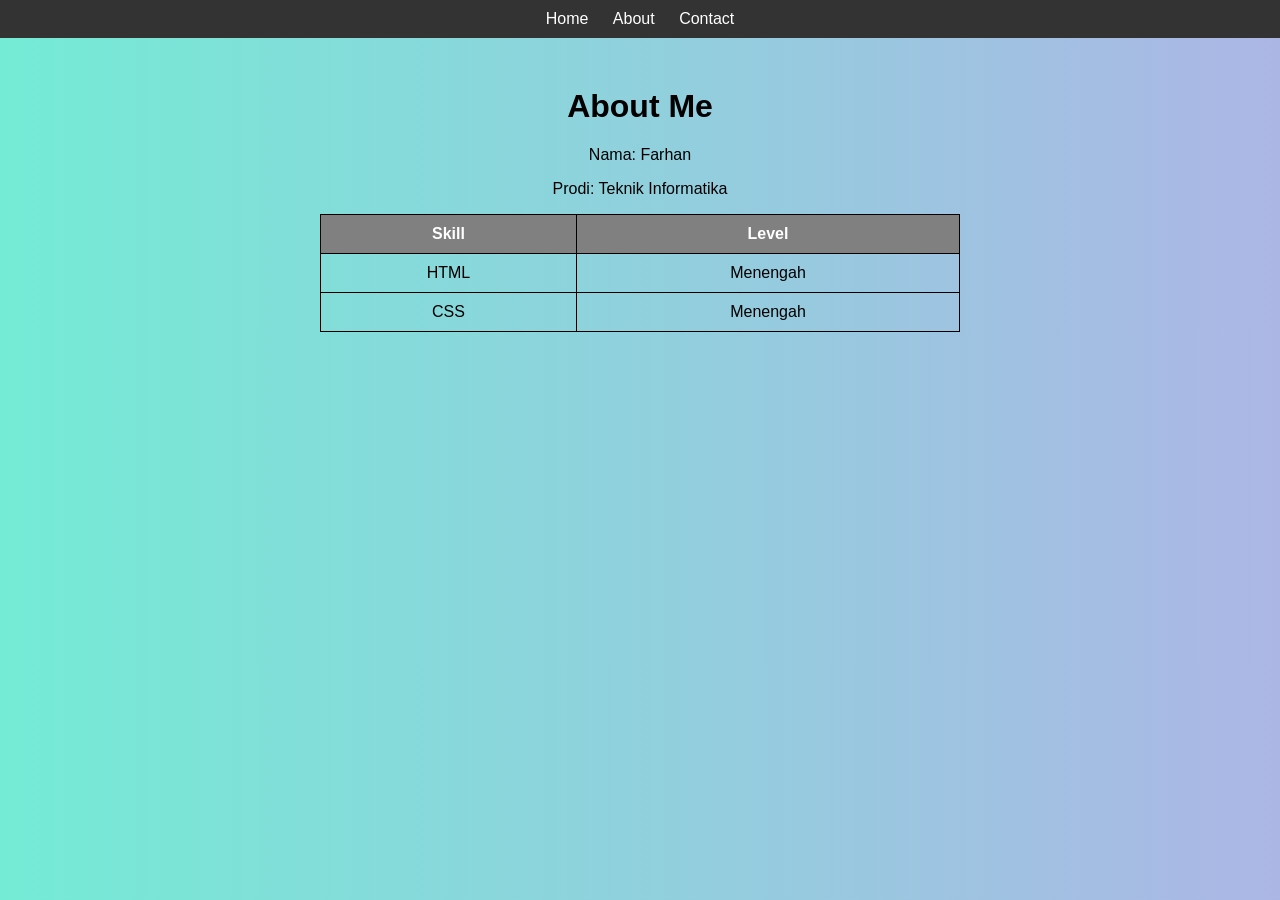
==== about.html @ d4673754 "first commit" ====
<!DOCTYPE html>
<html>
<head>
    <title>About</title>
    <link rel="stylesheet" href="style.css">
</head>
<body>

<nav>
    <a href="index.html">Home</a>
    <a href="about.html">About</a>
    <a href="contact.html">Contact</a>
</nav>

<div class="container">
    <h1>About Me</h1>
    <p>Nama: Farhan</p>
    <p>Prodi: Teknik Informatika</p>

    <table>
        <tr>
            <th>Skill</th>
            <th>Level</th>
        </tr>
        <tr>
            <td>HTML</td>
            <td>Menengah</td>
        </tr>
        <tr>
            <td>CSS</td>
            <td>Menengah</td>
        </tr>
    </table>
</div>

</body>
</html>
---- style.css ----
body {
    font-family: Arial;
    background: linear-gradient(to right, #74ebd5, #ACB6E5);
    margin: 0;
}

/* Navbar */
nav {
    background: #333;
    padding: 10px;
    text-align: center;
}

nav a {
    color: white;
    margin: 10px;
    text-decoration: none;
    transition: 0.3s;
}

nav a:hover {
    color: yellow;
}

/* Container */
.container {
    text-align: center;
    margin-top: 50px;
}

/* Button animation */
.btn {
    padding: 10px 20px;
    border: none;
    background: blue;
    color: white;
    cursor: pointer;
    transition: 0.3s;
}

.btn:hover {
    background: red;
    transform: scale(1.1);
}

/* Table */
table {
    margin: auto;
    border-collapse: collapse;
    width: 50%;
}

th, td {
    border: 1px solid black;
    padding: 10px;
}

th {
    background: gray;
    color: white;
}
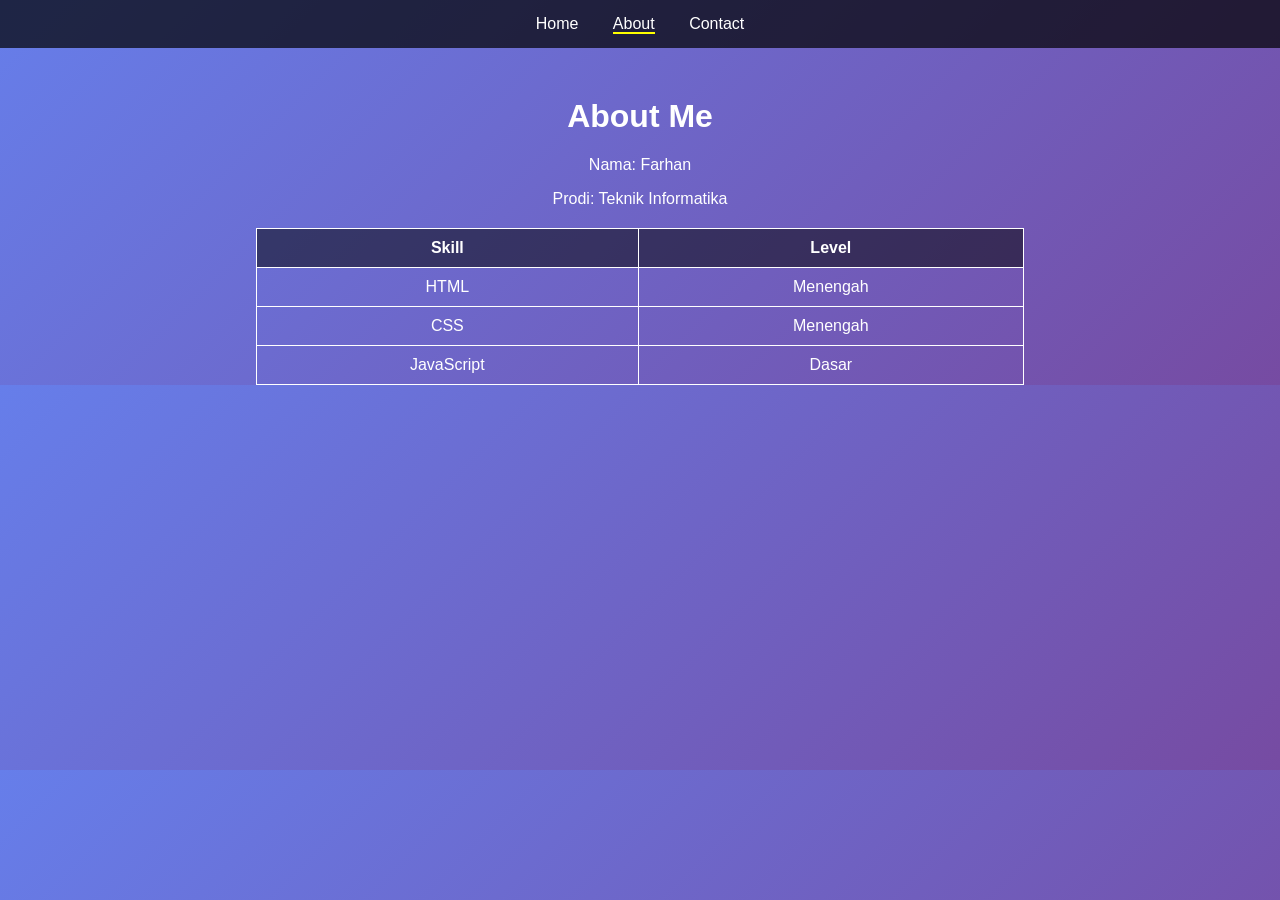
==== commit 19145d2d: "update halaman + animasi" ====
--- a/about.html
+++ b/about.html
@@ -8,11 +8,11 @@
 
 <nav>
     <a href="index.html">Home</a>
-    <a href="about.html">About</a>
+    <a href="about.html" class="active">About</a>
     <a href="contact.html">Contact</a>
 </nav>
 
-<div class="container">
+<div class="container fade-in">
     <h1>About Me</h1>
     <p>Nama: Farhan</p>
     <p>Prodi: Teknik Informatika</p>
@@ -30,6 +30,10 @@
             <td>CSS</td>
             <td>Menengah</td>
         </tr>
+        <tr>
+            <td>JavaScript</td>
+            <td>Dasar</td>
+        </tr>
     </table>
 </div>
 
--- a/style.css
+++ b/style.css
@@ -1,19 +1,21 @@
+/* FONT + GLOBAL */
 body {
-    font-family: Arial;
-    background: linear-gradient(to right, #74ebd5, #ACB6E5);
+    font-family: 'Poppins', sans-serif;
     margin: 0;
+    background: linear-gradient(135deg, #667eea, #764ba2);
+    color: white;
 }
 
-/* Navbar */
+/* NAVBAR */
 nav {
-    background: #333;
-    padding: 10px;
+    background: rgba(0,0,0,0.7);
+    padding: 15px;
     text-align: center;
 }
 
 nav a {
     color: white;
-    margin: 10px;
+    margin: 15px;
     text-decoration: none;
     transition: 0.3s;
 }
@@ -22,40 +24,86 @@
     color: yellow;
 }
 
-/* Container */
+.active {
+    border-bottom: 2px solid yellow;
+}
+
+/* HERO */
+.hero {
+    text-align: center;
+    margin-top: 100px;
+}
+
+/* CONTAINER */
 .container {
     text-align: center;
     margin-top: 50px;
 }
 
-/* Button animation */
+/* BUTTON */
 .btn {
-    padding: 10px 20px;
+    padding: 10px 25px;
+    background: #ff6b6b;
     border: none;
-    background: blue;
     color: white;
     cursor: pointer;
     transition: 0.3s;
 }
 
 .btn:hover {
-    background: red;
-    transform: scale(1.1);
+    transform: scale(1.2);
+    background: #ff3b3b;
 }
 
-/* Table */
+/* TABLE */
 table {
     margin: auto;
     border-collapse: collapse;
-    width: 50%;
+    width: 60%;
+    margin-top: 20px;
 }
 
 th, td {
-    border: 1px solid black;
+    border: 1px solid white;
     padding: 10px;
 }
 
 th {
-    background: gray;
-    color: white;
+    background: rgba(0,0,0,0.5);
+}
+
+/* CARD */
+.card {
+    background: rgba(255,255,255,0.1);
+    padding: 20px;
+    border-radius: 10px;
+    display: inline-block;
+}
+
+/* ===== ANIMASI ===== */
+
+/* Fade In */
+.fade-in {
+    animation: fadeIn 2s ease-in;
+}
+
+@keyframes fadeIn {
+    from {opacity: 0;}
+    to {opacity: 1;}
+}
+
+/* Slide Up */
+.slide-up {
+    animation: slideUp 1.5s ease;
+}
+
+@keyframes slideUp {
+    from {
+        transform: translateY(50px);
+        opacity: 0;
+    }
+    to {
+        transform: translateY(0);
+        opacity: 1;
+    }
 }
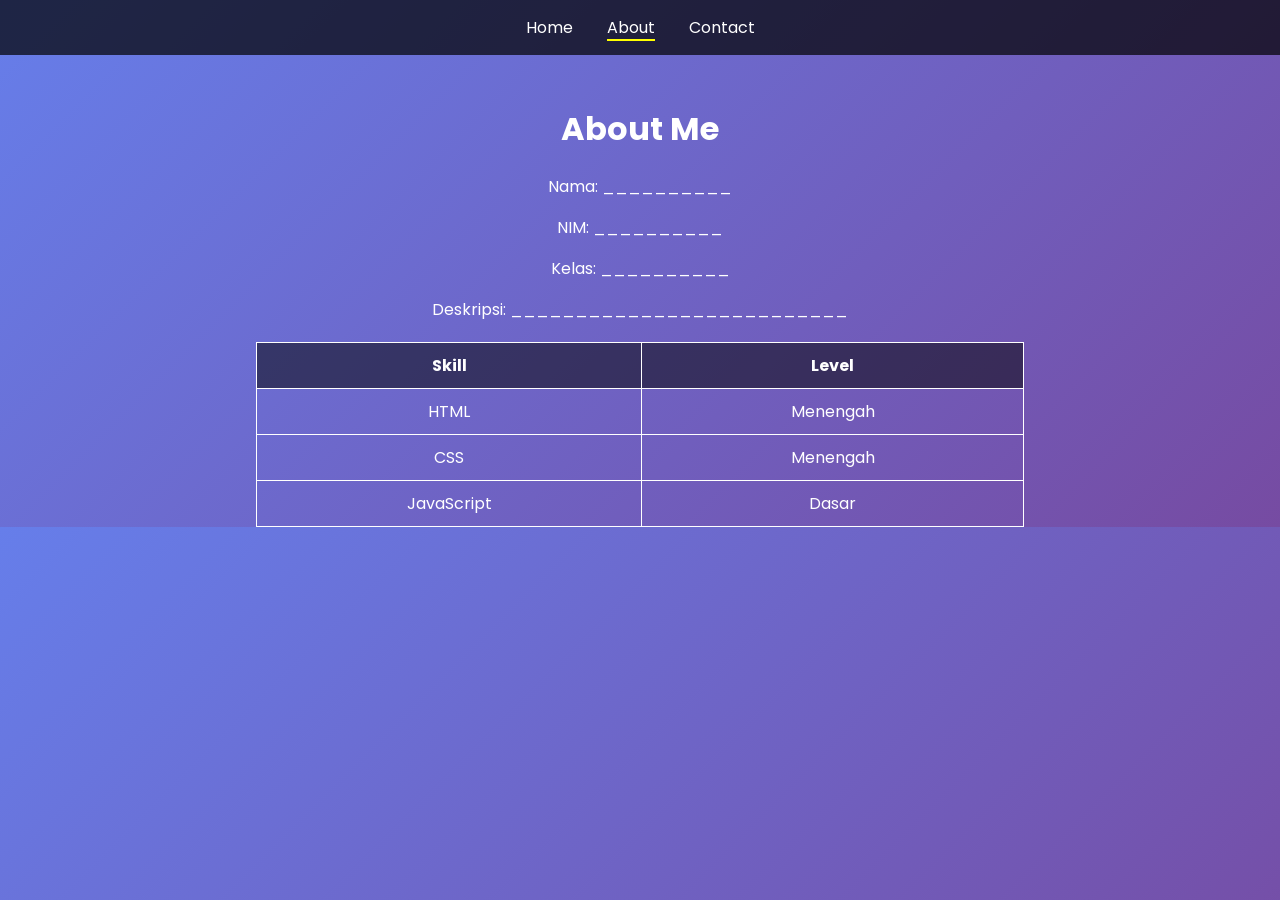
==== commit 4f15c280: "update navbar, animasi, dan fitur GAS warna" ====
--- a/about.html
+++ b/about.html
@@ -14,9 +14,14 @@
 
 <div class="container fade-in">
     <h1>About Me</h1>
-    <p>Nama: Farhan</p>
-    <p>Prodi: Teknik Informatika</p>
 
+    <!-- DATA (LU ISI NANTI) -->
+    <p>Nama: __________</p>
+    <p>NIM: __________</p>
+    <p>Kelas: __________</p>
+    <p>Deskripsi: __________________________</p>
+
+    <!-- TABLE -->
     <table>
         <tr>
             <th>Skill</th>
--- a/style.css
+++ b/style.css
@@ -1,4 +1,5 @@
-/* FONT + GLOBAL */
+@import url('https://fonts.googleapis.com/css2?family=Poppins&display=swap');
+
 body {
     font-family: 'Poppins', sans-serif;
     margin: 0;
@@ -32,6 +33,17 @@
 .hero {
     text-align: center;
     margin-top: 100px;
+}
+
+/* FOTO */
+.profile-img {
+    border-radius: 50%;
+    width: 150px;
+    transition: 0.3s;
+}
+
+.profile-img:hover {
+    transform: scale(1.1);
 }
 
 /* CONTAINER */
@@ -80,9 +92,15 @@
     display: inline-block;
 }
 
-/* ===== ANIMASI ===== */
+/* FORM */
+input, textarea {
+    width: 80%;
+    padding: 10px;
+    border: none;
+    border-radius: 5px;
+}
 
-/* Fade In */
+/* ANIMASI */
 .fade-in {
     animation: fadeIn 2s ease-in;
 }
@@ -92,7 +110,6 @@
     to {opacity: 1;}
 }
 
-/* Slide Up */
 .slide-up {
     animation: slideUp 1.5s ease;
 }
@@ -106,4 +123,19 @@
         transform: translateY(0);
         opacity: 1;
     }
+}
+
+/* GAS WARNA */
+.rainbow-text span:nth-child(1) { color: red; }
+.rainbow-text span:nth-child(2) { color: yellow; }
+.rainbow-text span:nth-child(3) { color: cyan; }
+
+.rainbow-text span {
+    font-size: 50px;
+    font-weight: bold;
+    transition: 0.3s;
+}
+
+.rainbow-text span:hover {
+    transform: scale(1.3);
 }
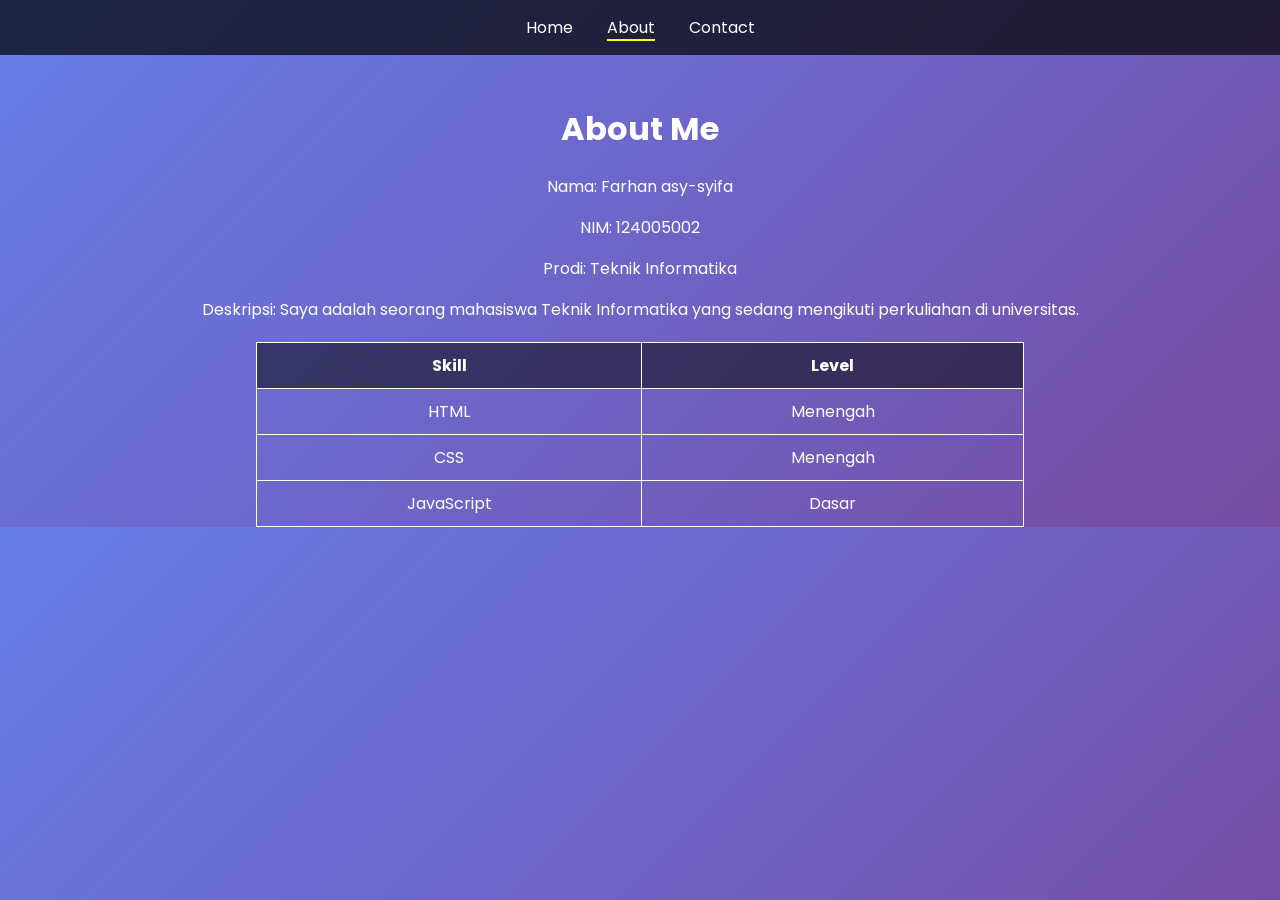
==== commit e0030633: "update navbar, animasi, dan fitur GAS warna" ====
--- a/about.html
+++ b/about.html
@@ -16,10 +16,10 @@
     <h1>About Me</h1>
 
     <!-- DATA (LU ISI NANTI) -->
-    <p>Nama: __________</p>
-    <p>NIM: __________</p>
-    <p>Kelas: __________</p>
-    <p>Deskripsi: __________________________</p>
+    <p>Nama: Farhan asy-syifa</p>
+    <p>NIM: 124005002</p>
+    <p>Prodi: Teknik Informatika</p>
+    <p>Deskripsi: Saya adalah seorang mahasiswa Teknik Informatika yang sedang mengikuti perkuliahan di universitas.</p>
 
     <!-- TABLE -->
     <table>
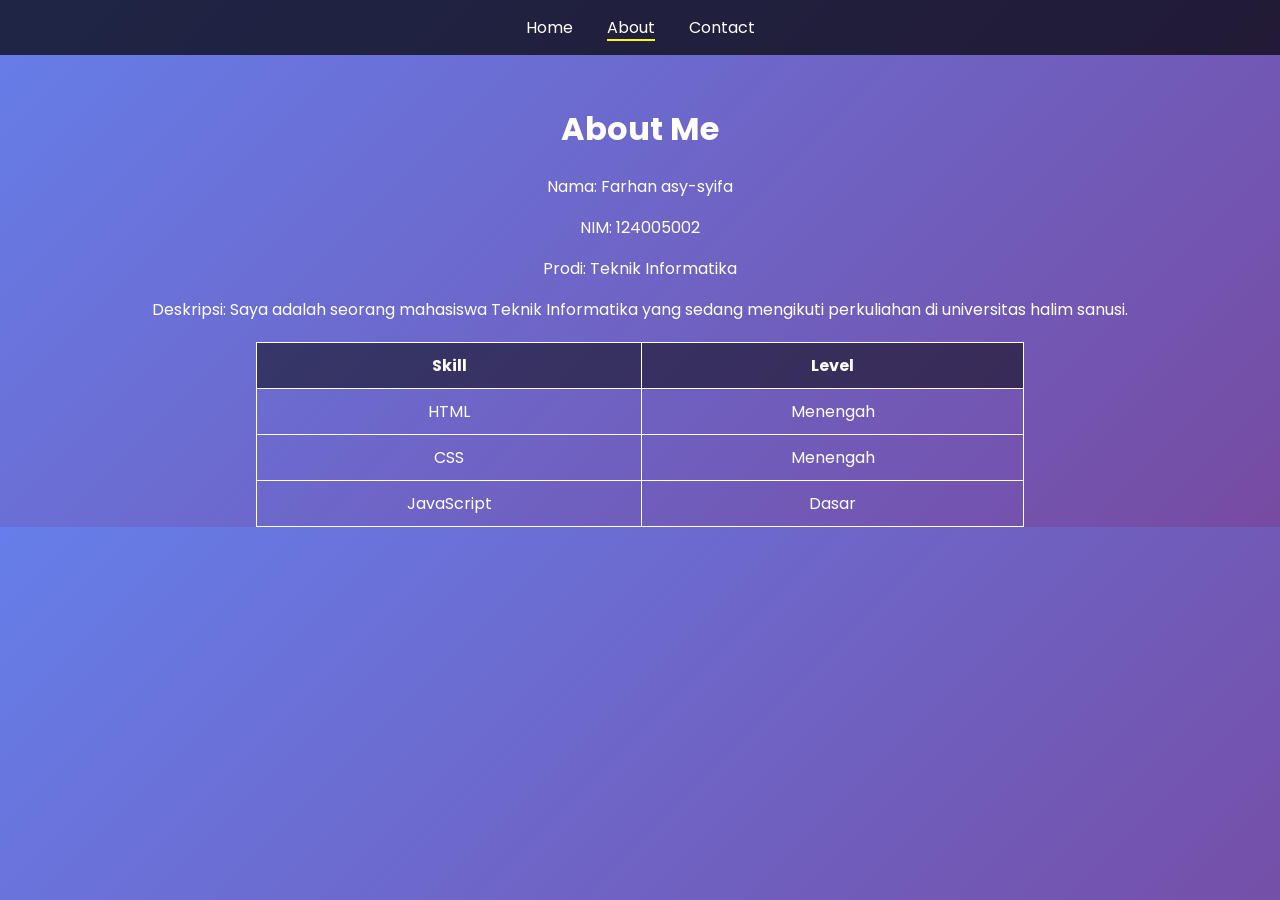
==== commit e8a09cff: "force update semua file" ====
--- a/about.html
+++ b/about.html
@@ -19,7 +19,7 @@
     <p>Nama: Farhan asy-syifa</p>
     <p>NIM: 124005002</p>
     <p>Prodi: Teknik Informatika</p>
-    <p>Deskripsi: Saya adalah seorang mahasiswa Teknik Informatika yang sedang mengikuti perkuliahan di universitas.</p>
+    <p>Deskripsi: Saya adalah seorang mahasiswa Teknik Informatika yang sedang mengikuti perkuliahan di universitas halim sanusi.</p>
 
     <!-- TABLE -->
     <table>
